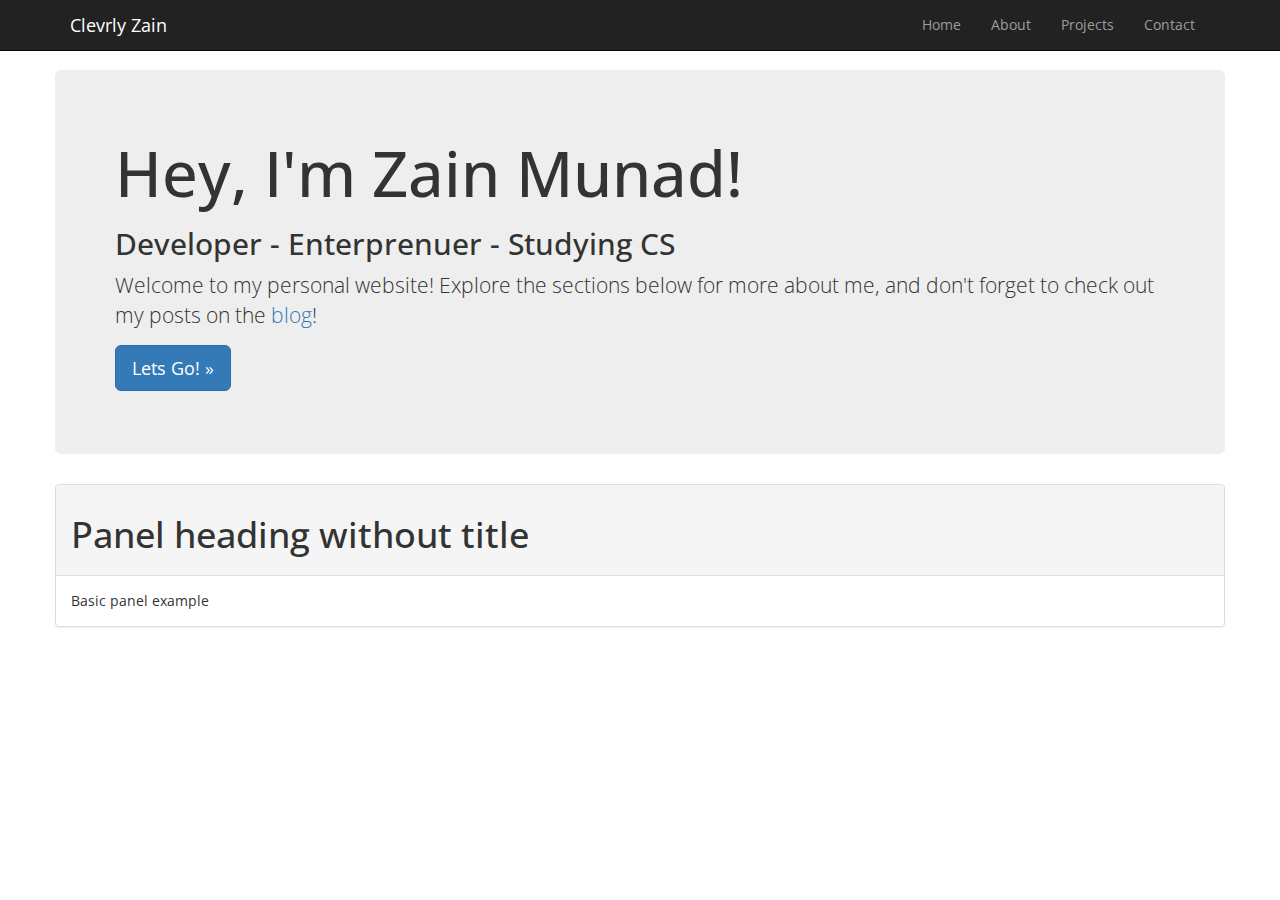
==== index.html @ 8a5c0811 "created index and css files as well importing bootstrap stuff based from my personal website" ====
<!DOCTYPE html>
<html lang="en">
  <head>
    <meta charset="utf-8">
    <meta http-equiv="X-UA-Compatible" content="IE=edge">
    <meta name="viewport" content="width=device-width, initial-scale=1.0">
    <title>Clevrly Zain Munad</title>

    <!-- Bootstrap -->
    <link rel="stylesheet" href="https://maxcdn.bootstrapcdn.com/bootstrap/3.2.0/css/bootstrap.min.css">
      <link rel="stylesheet" type="text/css" href="style.css">
<!--    <link rel="stylesheet" href="https://maxcdn.bootstrapcdn.com/bootstrap/3.2.0/css/bootstrap-theme.min.css">
    <link rel="stylesheet" href="//cdn.jsdelivr.net/flat-ui/2.0/css/bootstrap.css">
    <link rel="stylesheet" href="//cdn.jsdelivr.net/flat-ui/2.0/css/flat-ui.css"> -->
      
      <link href='http://fonts.googleapis.com/css?family=Open+Sans' rel='stylesheet' type='text/css'>
      
    <!-- HTML5 Shim and Respond.js IE8 support of HTML5 elements and media queries -->
    <!-- WARNING: Respond.js doesn't work if you view the page via file:// -->
    <!--[if lt IE 9]>
      <script src="https://oss.maxcdn.com/html5shiv/3.7.2/html5shiv.min.js"></script>
      <script src="https://oss.maxcdn.com/respond/1.4.2/respond.min.js"></script>
    <![endif]-->
  </head>
  <body>
      <style>
          
      </style>
    
    <!-- Static navbar -->
    <div class="navbar navbar-inverse navbar-fixed-top" role="navigation">
      <div class="container">
        <div class="navbar-header">
          <button type="button" class="navbar-toggle" data-toggle="collapse" data-target=".navbar-collapse">
            <span class="sr-only">Toggle navigation</span>
              Menu
          </button>
          <a class="navbar-brand" href="#" style="color:white;">Clevrly Zain</a>
        </div>
        <div class="navbar-collapse collapse navbar-right">
          <ul class="nav navbar-nav">
            <li><a href="#">Home</a></li>
            <li><a href="#about">About</a></li>
            <li><a href="#about">Projects</a></li>
            <li><a href="#about">Contact</a></li>
            </ul>
            <!--<li><a href="#contact">Contact</a></li>
          </ul>
          <ul class="nav navbar-nav ">
            <li><a href="../navbar/">Default</a></li>
            <li class="active"><a href="./">Static top</a></li>
            <li><a href="../navbar-fixed-top/">Fixed top</a></li>
          </ul>-->
        </div><!--/.nav-collapse -->
      </div>
    </div>


    <div class="container">

      <!-- Main component for a primary marketing message or call to action -->

        
        
        <div class="row clearfix">
				
    
            <div class="column">
					      <div class="jumbotron">
                        <h1>Hey, I'm Zain Munad!</h1>
                          <h2>Developer - Enterprenuer - Studying CS</h2>
                        <p>Welcome to my personal website! Explore the sections below for more about me, and don't forget to check out my posts on  the <a href="clevrly.me/blog/">blog</a>!</p>
                        <p>
                          <a class="btn btn-lg btn-primary" href="#About" role="button">Lets Go! &raquo;</a>
                        </p>
                      </div>
				</div>
				
			</div><!-- /row -->
        
        
        <div class="row clearfix">
         <div class="col-md column">
        
             <div class="panel panel-default">
                 <div class="panel-heading"><h1>Panel heading without title</h1></div>
              <div class="panel-body">
                Basic panel example
              </div>
            </div>
            
            </div>
        
        </div><!-- /row2 -->
        
        
    
        </div> <!-- /container -->
      

    <!-- jQuery (necessary for Bootstrap's JavaScript plugins) -->
    <script src="https://ajax.googleapis.com/ajax/libs/jquery/1.11.1/jquery.min.js"></script>
    <!-- Include all compiled plugins (below), or include individual files as needed -->
    <script src="https://maxcdn.bootstrapcdn.com/bootstrap/3.2.0/js/bootstrap.min.js"></script>
  </body>
</html>
---- style.css ----
body {
            padding-top: 70px;
            font-family: "Open Sans";
            //background-color: #e74c3c
          }
          
          a:link {
                text-decoration: none;
            }
            a:visited {
                text-decoration: none;
            }
            a:hover {
                text-decoration: none;
            }
            a:active {
                text-decoration: none;
            }
          
            #center {
              margin-left: auto;
              margin-right: auto;
                display: block;
            }
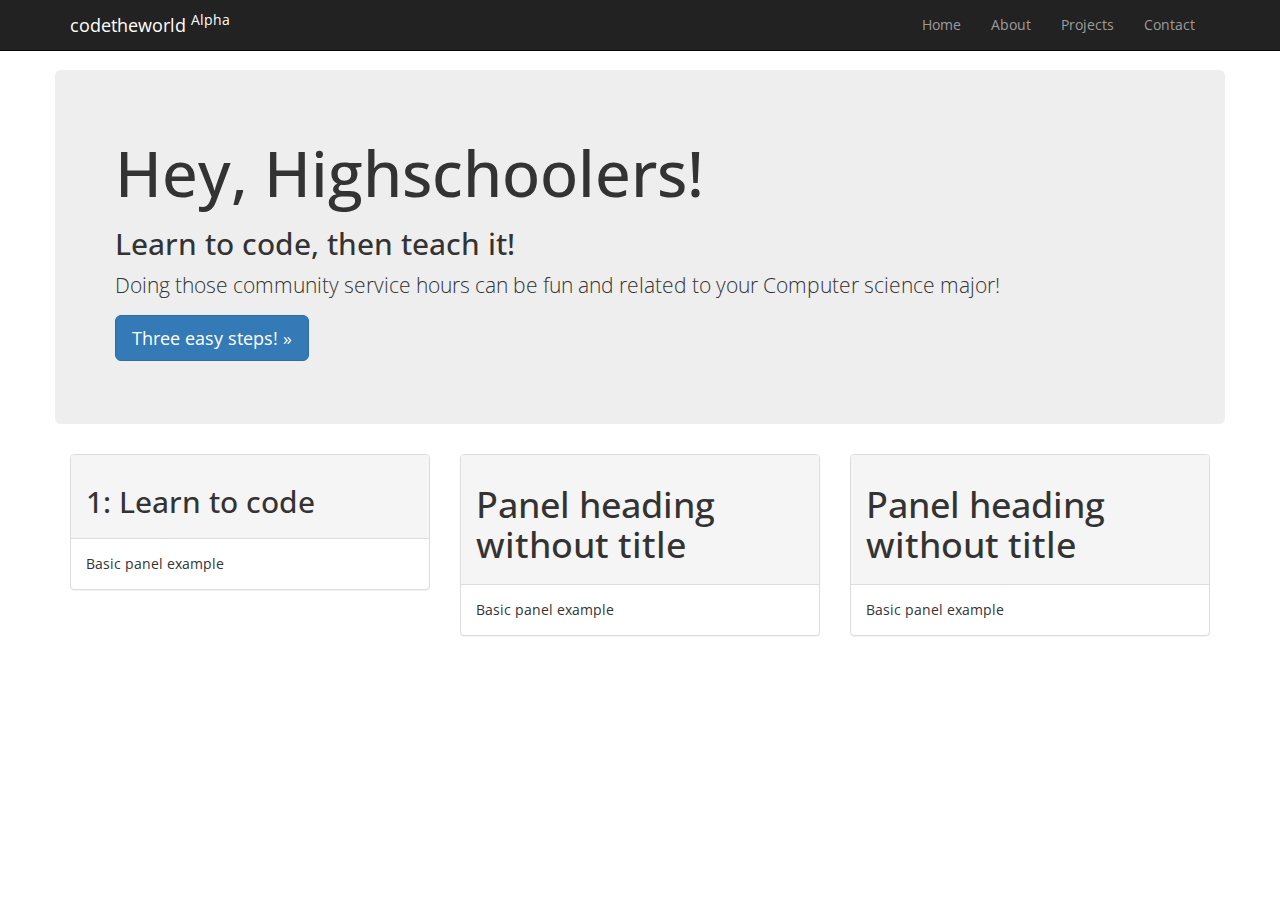
==== commit 512020b0: "removed all the old wording and updated layout" ====
--- a/index.html
+++ b/index.html
@@ -1,6 +1,7 @@
 <!DOCTYPE html>
 <html lang="en">
-  <head>
+
+<head>
     <meta charset="utf-8">
     <meta http-equiv="X-UA-Compatible" content="IE=edge">
     <meta name="viewport" content="width=device-width, initial-scale=1.0">
@@ -8,99 +9,136 @@
 
     <!-- Bootstrap -->
     <link rel="stylesheet" href="https://maxcdn.bootstrapcdn.com/bootstrap/3.2.0/css/bootstrap.min.css">
-      <link rel="stylesheet" type="text/css" href="style.css">
-<!--    <link rel="stylesheet" href="https://maxcdn.bootstrapcdn.com/bootstrap/3.2.0/css/bootstrap-theme.min.css">
+    <link rel="stylesheet" type="text/css" href="style.css">
+    <!--    <link rel="stylesheet" href="https://maxcdn.bootstrapcdn.com/bootstrap/3.2.0/css/bootstrap-theme.min.css">
     <link rel="stylesheet" href="//cdn.jsdelivr.net/flat-ui/2.0/css/bootstrap.css">
     <link rel="stylesheet" href="//cdn.jsdelivr.net/flat-ui/2.0/css/flat-ui.css"> -->
-      
-      <link href='http://fonts.googleapis.com/css?family=Open+Sans' rel='stylesheet' type='text/css'>
-      
+
+    <link href='http://fonts.googleapis.com/css?family=Open+Sans' rel='stylesheet' type='text/css'>
+
     <!-- HTML5 Shim and Respond.js IE8 support of HTML5 elements and media queries -->
     <!-- WARNING: Respond.js doesn't work if you view the page via file:// -->
     <!--[if lt IE 9]>
       <script src="https://oss.maxcdn.com/html5shiv/3.7.2/html5shiv.min.js"></script>
       <script src="https://oss.maxcdn.com/respond/1.4.2/respond.min.js"></script>
     <![endif]-->
-  </head>
-  <body>
-      <style>
-          
-      </style>
-    
+</head>
+
+<body>
+
     <!-- Static navbar -->
     <div class="navbar navbar-inverse navbar-fixed-top" role="navigation">
-      <div class="container">
-        <div class="navbar-header">
-          <button type="button" class="navbar-toggle" data-toggle="collapse" data-target=".navbar-collapse">
-            <span class="sr-only">Toggle navigation</span>
-              Menu
-          </button>
-          <a class="navbar-brand" href="#" style="color:white;">Clevrly Zain</a>
-        </div>
-        <div class="navbar-collapse collapse navbar-right">
-          <ul class="nav navbar-nav">
-            <li><a href="#">Home</a></li>
-            <li><a href="#about">About</a></li>
-            <li><a href="#about">Projects</a></li>
-            <li><a href="#about">Contact</a></li>
-            </ul>
-            <!--<li><a href="#contact">Contact</a></li>
+        <div class="container">
+            <div class="navbar-header">
+                <button type="button" class="navbar-toggle" data-toggle="collapse" data-target=".navbar-collapse">
+                    <span class="sr-only">Toggle navigation</span>
+                    Menu
+                </button>
+                <a class="navbar-brand" href="#" style="color:white;">codetheworld <sup>Alpha</sup></a>
+            </div>
+            <div class="navbar-collapse collapse navbar-right">
+                <ul class="nav navbar-nav">
+                    <li><a href="#">Home</a>
+                    </li>
+                    <li><a href="#about">About</a>
+                    </li>
+                    <li><a href="#about">Projects</a>
+                    </li>
+                    <li><a href="#about">Contact</a>
+                    </li>
+                </ul>
+                <!--<li><a href="#contact">Contact</a></li>
           </ul>
           <ul class="nav navbar-nav ">
             <li><a href="../navbar/">Default</a></li>
             <li class="active"><a href="./">Static top</a></li>
             <li><a href="../navbar-fixed-top/">Fixed top</a></li>
           </ul>-->
-        </div><!--/.nav-collapse -->
-      </div>
+            </div>
+            <!--/.nav-collapse -->
+        </div>
     </div>
 
 
     <div class="container">
 
-      <!-- Main component for a primary marketing message or call to action -->
+        <!-- Main component for a primary marketing message or call to action -->
 
-        
+
+
+        <div class="row clearfix">
+
+
+            <div class="column">
+                <div class="jumbotron">
+                    <h1>Hey, Highschoolers!</h1>
+                    <h2>Learn to code, then teach  it!</h2>
+                    <p>Doing those community service hours can be fun and related to your Computer science major!</p>
+                    <p>
+                        <a class="btn btn-lg btn-primary" href="#About" role="button">Three easy steps! &raquo;</a>
+                    </p>
+                </div>
+            </div>
+
+        </div>
+        <!-- /row -->
+
+        <section id="#About"> 
         
         <div class="row clearfix">
-				
-    
-            <div class="column">
-					      <div class="jumbotron">
-                        <h1>Hey, I'm Zain Munad!</h1>
-                          <h2>Developer - Enterprenuer - Studying CS</h2>
-                        <p>Welcome to my personal website! Explore the sections below for more about me, and don't forget to check out my posts on  the <a href="clevrly.me/blog/">blog</a>!</p>
-                        <p>
-                          <a class="btn btn-lg btn-primary" href="#About" role="button">Lets Go! &raquo;</a>
-                        </p>
-                      </div>
-				</div>
-				
-			</div><!-- /row -->
-        
-        
-        <div class="row clearfix">
-         <div class="col-md column">
-        
-             <div class="panel panel-default">
-                 <div class="panel-heading"><h1>Panel heading without title</h1></div>
-              <div class="panel-body">
-                Basic panel example
-              </div>
+            <div class="col-md-4 column">
+
+                <div class="panel panel-default">
+                    <div class="panel-heading">
+                        <h2>1: Learn to code</h2>
+                    </div>
+                    <div class="panel-body">
+                        Basic panel example
+                    </div>
+                </div>
+
             </div>
             
+            <div class="col-md-4 column">
+
+                <div class="panel panel-default">
+                    <div class="panel-heading">
+                        <h1>Panel heading without title</h1>
+                    </div>
+                    <div class="panel-body">
+                        Basic panel example
+                    </div>
+                </div>
+
             </div>
-        
-        </div><!-- /row2 -->
-        
-        
-    
-        </div> <!-- /container -->
-      
+            
+            <div class="col-md-4 column">
+
+                <div class="panel panel-default">
+                    <div class="panel-heading">
+                        <h1>Panel heading without title</h1>
+                    </div>
+                    <div class="panel-body">
+                        Basic panel example
+                    </div>
+                </div>
+
+            </div>
+
+        </div>
+        </section>
+        <!-- /row2 -->
+
+
+
+    </div>
+    <!-- /container -->
+
 
     <!-- jQuery (necessary for Bootstrap's JavaScript plugins) -->
     <script src="https://ajax.googleapis.com/ajax/libs/jquery/1.11.1/jquery.min.js"></script>
     <!-- Include all compiled plugins (below), or include individual files as needed -->
     <script src="https://maxcdn.bootstrapcdn.com/bootstrap/3.2.0/js/bootstrap.min.js"></script>
-  </body>
+</body>
+
 </html>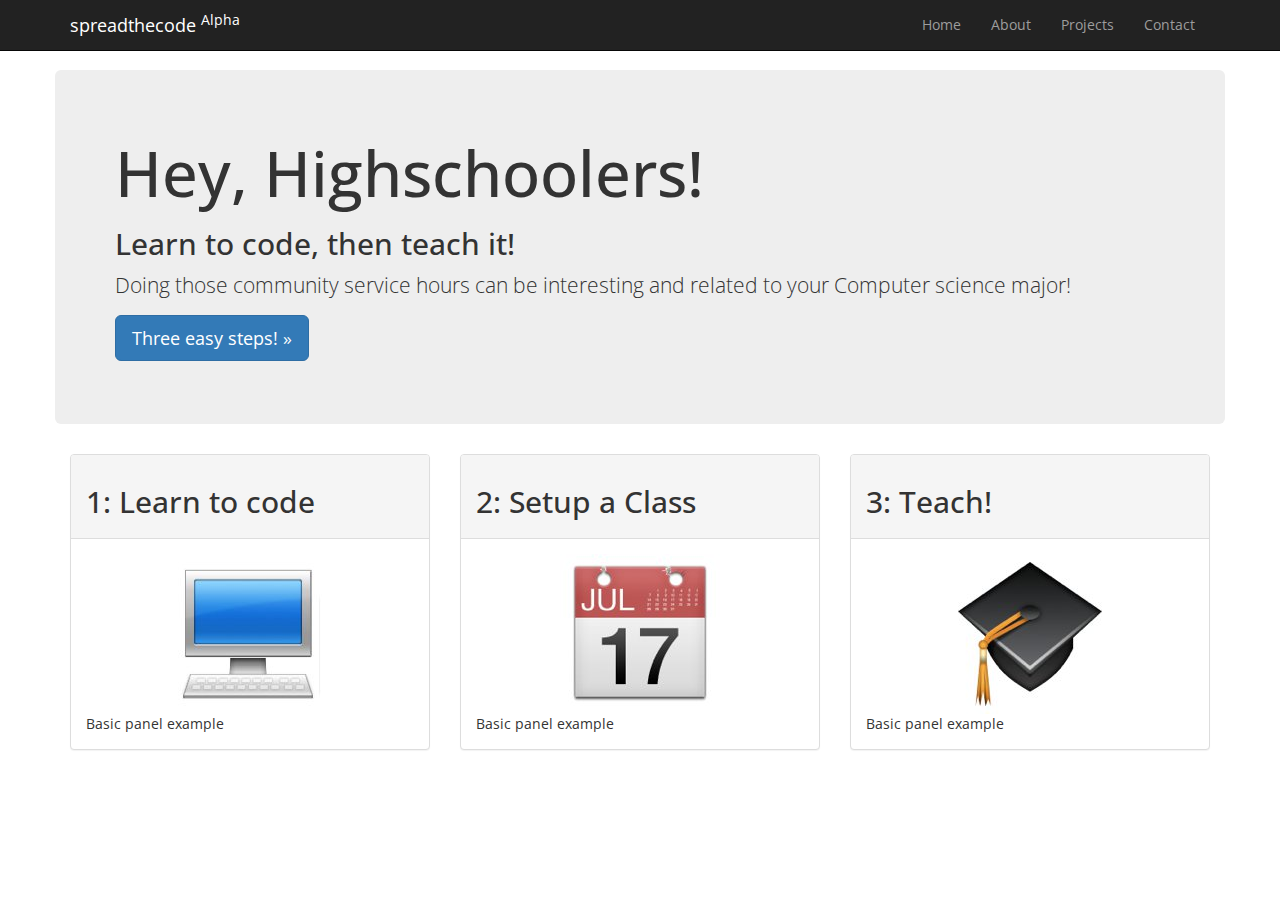
==== commit 14f8857e: "added images and titles for the three steps" ====
--- a/index.html
+++ b/index.html
@@ -5,7 +5,7 @@
     <meta charset="utf-8">
     <meta http-equiv="X-UA-Compatible" content="IE=edge">
     <meta name="viewport" content="width=device-width, initial-scale=1.0">
-    <title>Clevrly Zain Munad</title>
+    <title>spreadthecode</title>
 
     <!-- Bootstrap -->
     <link rel="stylesheet" href="https://maxcdn.bootstrapcdn.com/bootstrap/3.2.0/css/bootstrap.min.css">
@@ -34,7 +34,7 @@
                     <span class="sr-only">Toggle navigation</span>
                     Menu
                 </button>
-                <a class="navbar-brand" href="#" style="color:white;">codetheworld <sup>Alpha</sup></a>
+                <a class="navbar-brand" href="#" style="color:white;">spreadthecode <sup>Alpha</sup></a>
             </div>
             <div class="navbar-collapse collapse navbar-right">
                 <ul class="nav navbar-nav">
@@ -73,7 +73,7 @@
                 <div class="jumbotron">
                     <h1>Hey, Highschoolers!</h1>
                     <h2>Learn to code, then teach  it!</h2>
-                    <p>Doing those community service hours can be fun and related to your Computer science major!</p>
+                    <p>Doing those community service hours can be interesting and related to your Computer science major!</p>
                     <p>
                         <a class="btn btn-lg btn-primary" href="#About" role="button">Three easy steps! &raquo;</a>
                     </p>
@@ -93,6 +93,7 @@
                         <h2>1: Learn to code</h2>
                     </div>
                     <div class="panel-body">
+                        <img src="images/pc.jpg" class="img-responsive">
                         Basic panel example
                     </div>
                 </div>
@@ -103,9 +104,10 @@
 
                 <div class="panel panel-default">
                     <div class="panel-heading">
-                        <h1>Panel heading without title</h1>
+                        <h2>2: Setup a Class</h2>
                     </div>
                     <div class="panel-body">
+                        <img src="images/calendar.jpg" class="img-responsive">
                         Basic panel example
                     </div>
                 </div>
@@ -116,9 +118,10 @@
 
                 <div class="panel panel-default">
                     <div class="panel-heading">
-                        <h1>Panel heading without title</h1>
+                        <h2>3: Teach!</h2>
                     </div>
                     <div class="panel-body">
+                        <img src="images/gradcap.jpg" class="img-responsive">
                         Basic panel example
                     </div>
                 </div>
--- a/style.css
+++ b/style.css
@@ -1,24 +1,30 @@
 body {
-            padding-top: 70px;
-            font-family: "Open Sans";
-            //background-color: #e74c3c
-          }
-          
-          a:link {
-                text-decoration: none;
-            }
-            a:visited {
-                text-decoration: none;
-            }
-            a:hover {
-                text-decoration: none;
-            }
-            a:active {
-                text-decoration: none;
-            }
-          
-            #center {
-              margin-left: auto;
-              margin-right: auto;
-                display: block;
-            }+    padding-top: 70px;
+    font-family: "Open Sans";
+    //background-color: #e74c3c
+
+}
+
+a:link {
+    text-decoration: none;
+}
+a:visited {
+    text-decoration: none;
+}
+a:hover {
+    text-decoration: none;
+}
+a:active {
+    text-decoration: none;
+}
+
+#center {
+    margin-left: auto;
+    margin-right: auto;
+    display: block;
+}
+
+.img-responsive{
+    margin-left: auto;
+    margin-right: auto;
+}
